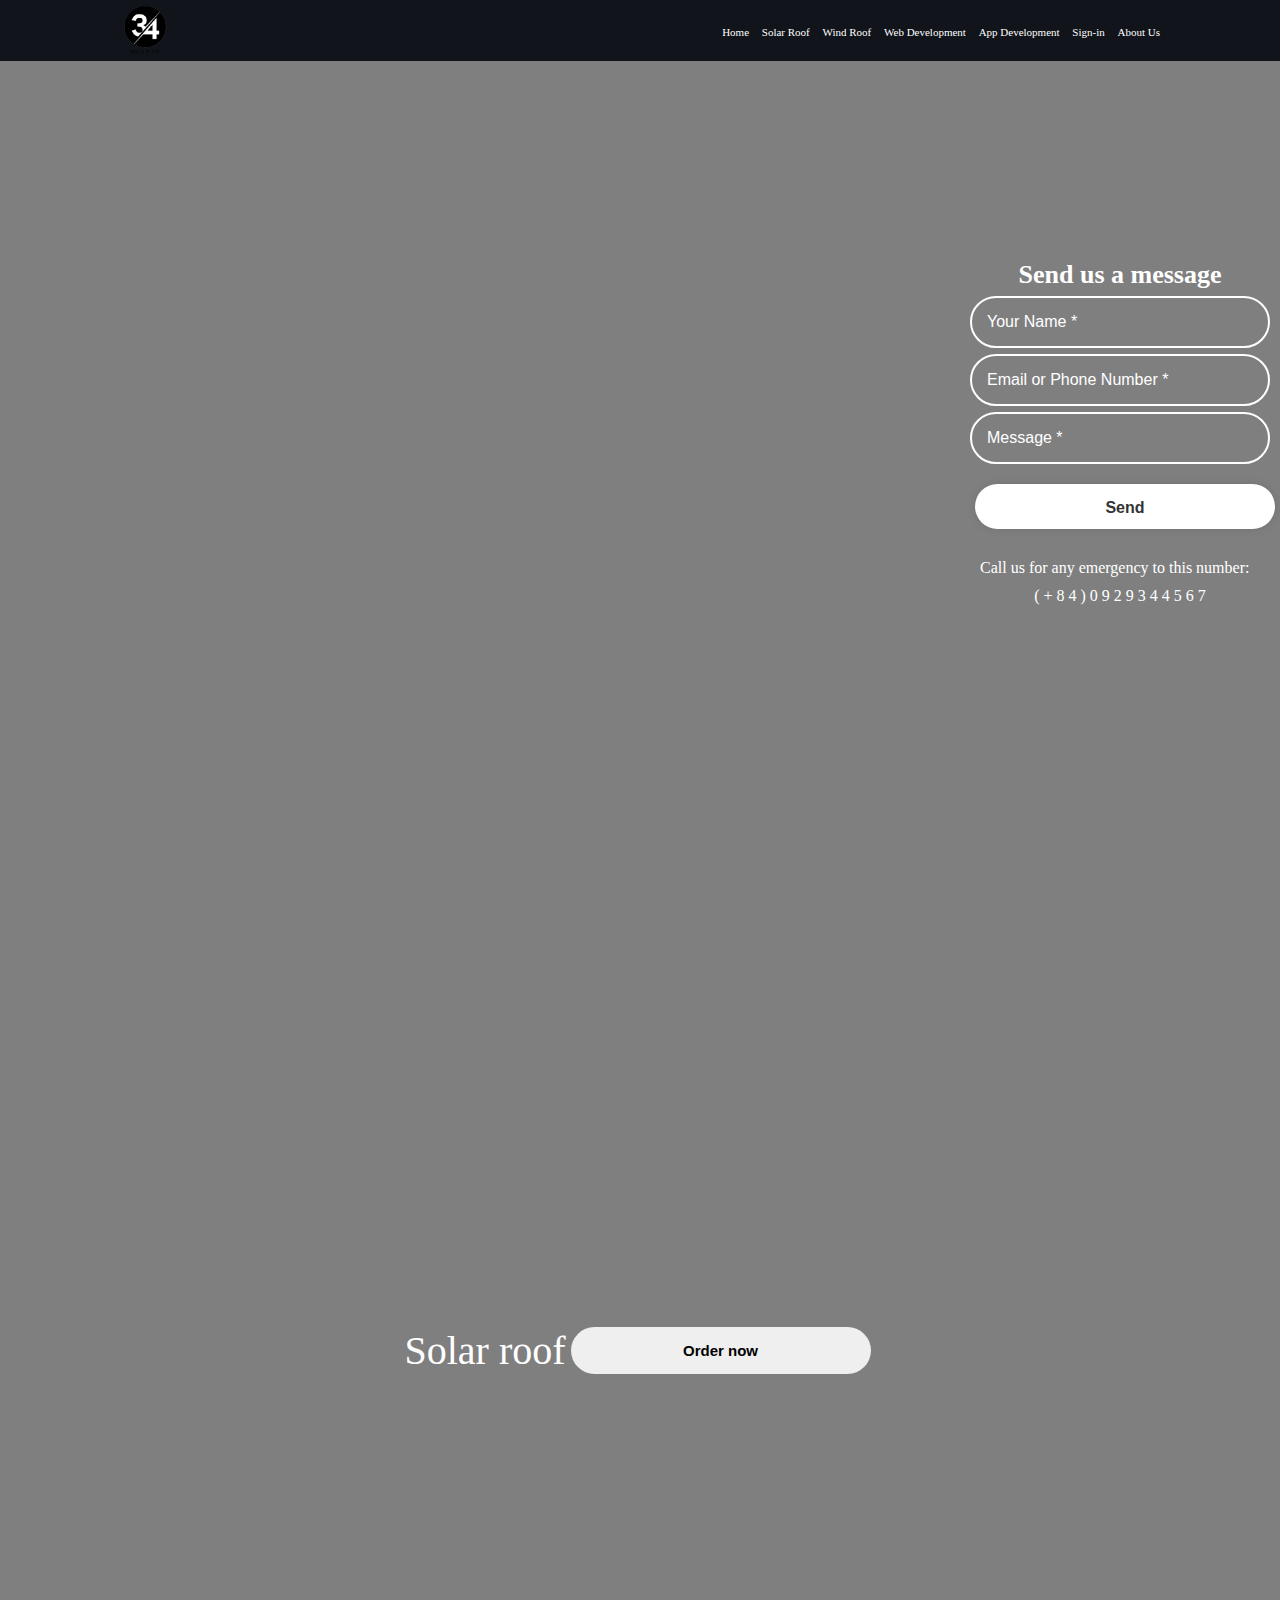
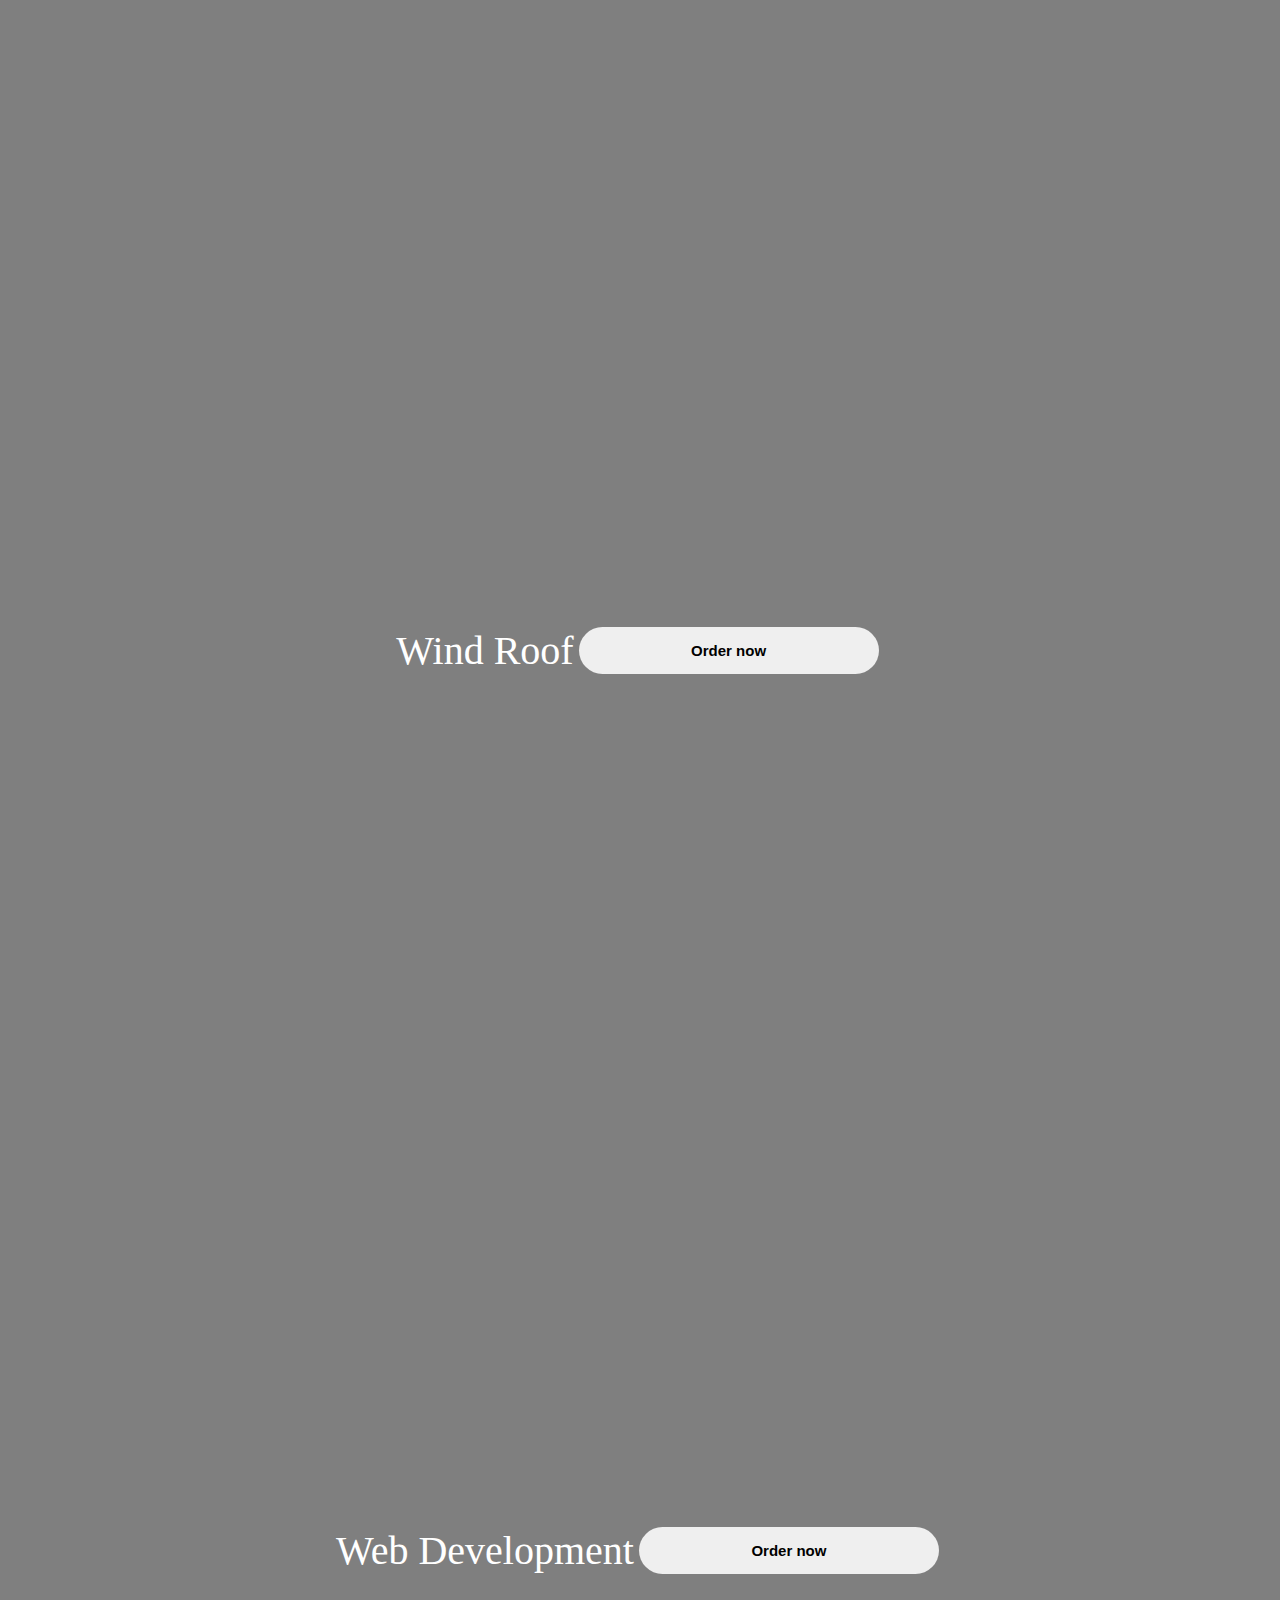
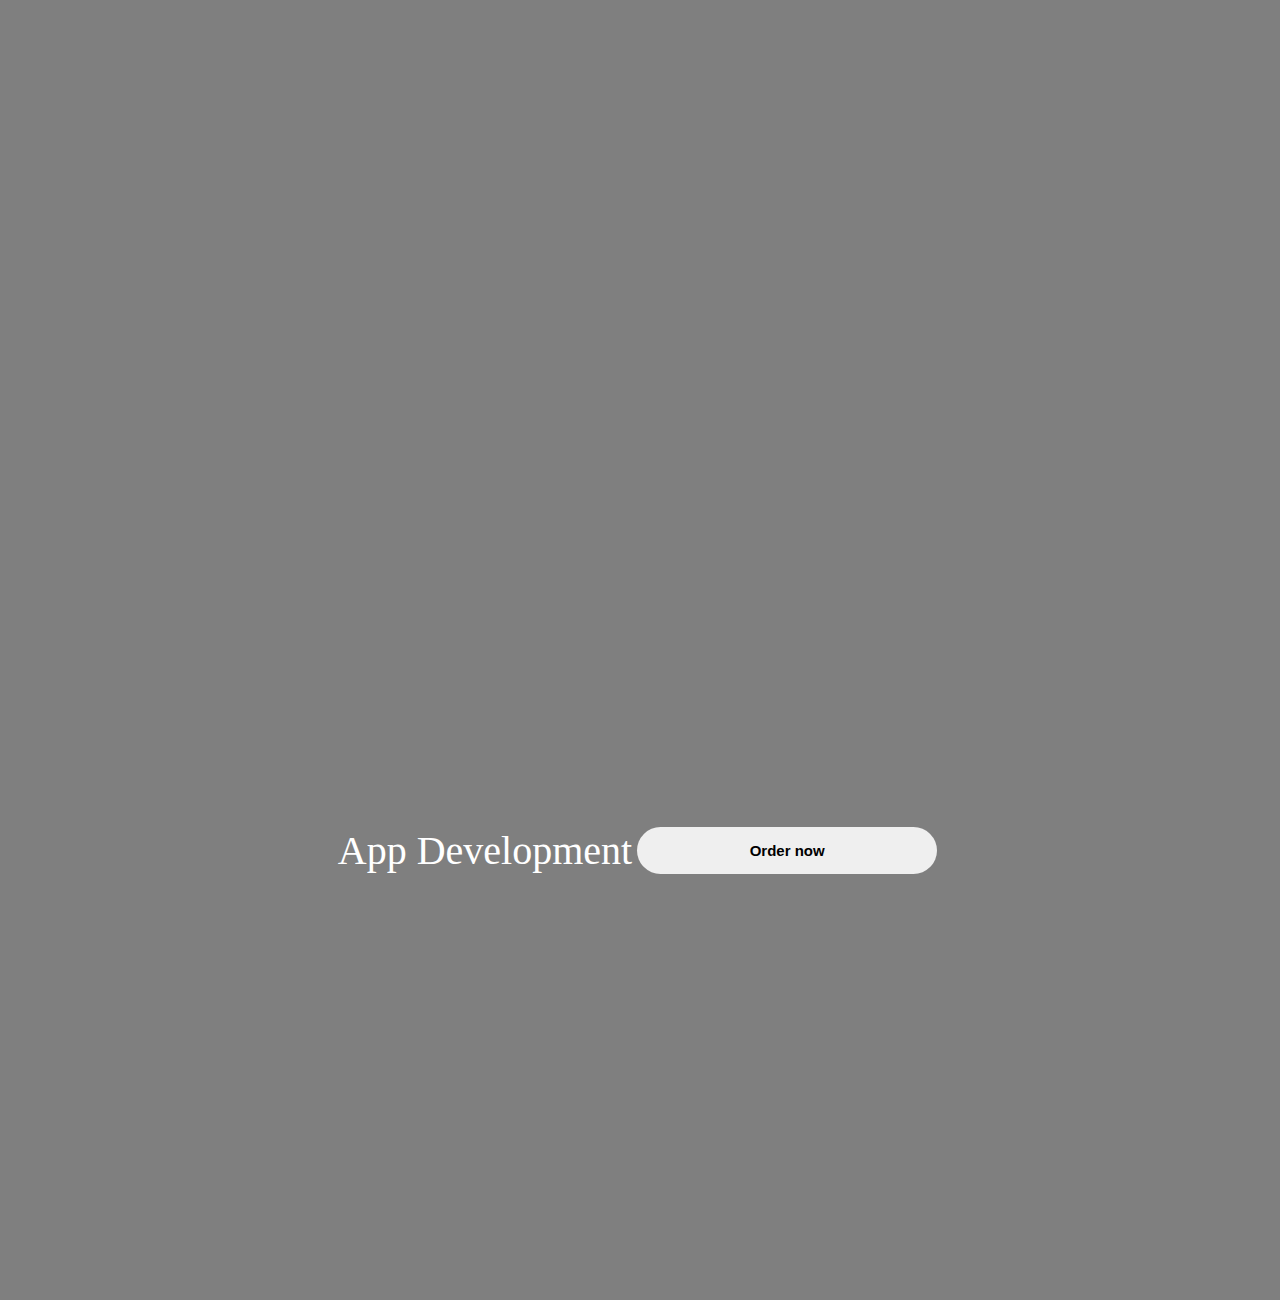
==== index.html @ b29b74f8 "Add files via upload" ====
﻿<!DOCTYPE html>
<html>
<head>
    <meta charset="utf-8"> <!?>
    <meta name="viewport" content="width=device-width, initial-scale=1">      <!phù hợp với mọi thiết bị>
    <title>3 4 S O L U T I O N S</title>
    <link rel="shortcut icon" href="logo.png" />
    <link rel="stylesheet" type="text/css" href="css/style.css">
    <link href='https://unpkg.com/boxicons@2.1.4/css/boxicons.min.css' rel='stylesheet'>
    
</head>
<body>
    <header>
        <a href="#"><img src="logo.png" class="logoimg"</a>
        <a href="#" class="logo"> </a>
        <nav>
            <a href="index.html"> Home </a>
            <a href="#solarroof"> Solar Roof </a>
            <a href="#windroof"> Wind Roof </a>
            <a href="#webdevelopment"> Web Development </a>
            <a href="#appdevelopment"> App Development </a>
            <a href="login.html"> Sign-in </a>
            <a href="aboutus.html"> About Us </a>
        </nav>
    </header>

    <section id="home">
        <video src="Video/energy.mp4" autoplay loop playsinline muted></video>
        <div class="wrapper2">
            <form action="" name="google-sheet">
                <h1> Send us a message </h1>
                <div class="input-box">
                    <input type="text" name="Your Name" class="form-control" placeholder="Your Name *" value="" required="" />
                </div>
                <div class="input-box">
                    <input type="text" name="Email or Phone Number" class="form-control" placeholder="Email or Phone Number *" value="" required="" />
                </div>
                <div class="input-box">
                    <input type="text" name="Message" class="form-control" placeholder="Message *" value="" required="" />
                </div>
                <button type="submit" class="btnsend">Send</button>
                <div class="callus">
                    <p>Call us for any emergency to this number: </p>
                </div>
                <div class="phone">
                    <p> ( + 8 4 )  0 9 2 9 3 4 4 5 6 7 </p>
                </div>
            </form>
        </div>
        <script>
            const scriptURL = 'https://script.google.com/macros/s/AKfycbzN27Uv__CDD5ThQYFaEA8ts7_i0xeEa5M10Gx_cBD-oRDV0Bm6EPlGDG3WqsP7EfOv/exec';
            const form = document.forms['google-sheet']

            form.addEventListener('submit', e => {
                e.preventDefault()
                fetch(scriptURL, { method: 'POST', body: new FormData(form) })
                    .then(response => alert("Thanks for Contacting us..! We Will Contact You Soon..."))
                    .catch(error => console.error('Error!', error.message))
            })
        </script>
    </section>
    <section id="solarroof"> Solar roof
        <form>
            <button class="solar" formaction="#">Order now</button>
        </form>
    </section>
    <section id="windroof">
        Wind Roof
        <form>
            <button class="solar" formaction="#">Order now</button>
        </form>
    </section>
    <section id="webdevelopment">
        Web Development
        <form>
            <button class="solar" formaction="#">Order now</button>
        </form>
    </section>
    <section id="appdevelopment">
        App Development
        <form>
            <button class="solar" formaction="#">Order now</button>
        </form>
    </section>
    

    <script src="script.js"></script>
    <script src="Google Sheet.js"></script>


</body>

</html>
---- css/style.css ----
*,*::after, *:before{
    -webkit-box-sizing: border-box;
    -moz-box-sizing: border-box;
    -ms-box-sizing: border-box;
    box-sizing: border-box;
}
*{
    margin: 0;
    padding: 0;
    box-sizing: border-box;
    scroll-behavior: smooth;
 

}

body{
    font-family: 'Times New Roman';
    font-size: 16px;
    margin: 0;
    background: #fff;
    color: #000;
}
   
header{
    position:fixed;
    top: 0;
    left: 0;
    width: 100%;
    padding: 1px 120px;
    background: #11141a;
    display: flex;
    justify-content: space-between;
    align-items: center;
    z-index: 100;
}
.logo {
    
    font-size: 15px;
    color: #fff;
    text-decoration: none;
    font-weight: 600;
    margin-right: 155px;
}
nav a {
    font-size: 11px;
    color: #fff;
    text-decoration: none;
    font-weight: 400;
    margin-left: 10px;
    transition: .3s;
}
nav a:hover {
    color: #0ef;
}
nav a:active{
    color: #0ef;
}
section{
    min-height: 100vh;
    display: flex;
    background-size: cover;
    justify-content: center;
    align-items: center;
    background: rgba(0, 0, 0, 0.5);
    font-size: 40px;
    color: #fff;
    
}
    section:nth-child(2) {
        background-size: cover;
        background-position: center;
        background-image: url('https://images.alphacoders.com/132/1325407.png');
    }

    section:nth-child(3) {
        background-size: cover;
        background-position: center;
        background-image: url('https://empire-s3-production.bobvila.com/articles/wp-content/uploads/2023/07/Tesla_Solar_Roof_Cost_-1411002313.jpg');
        
    }

    section:nth-child(4) {
        background-size: cover;
        background-position: center;
        background-image: url('https://naturalenergyhub.com/wp-content/uploads/2018/08/home-wind-turbine-size-types-speed-maintenance-1024x576.jpg');
    }

    section:nth-child(5) {
        background-size: cover;
        background-position: center;
        background-image: url('https://blogct.creative-tim.com/blog/content/images/2022/01/which-development-job-is-right-for-you.jpg');
    }

    section:nth-child(6) {
        background-size: cover;
        background-position: center;
        background-image: url('https://fireart.studio/wp-content/uploads/2021/02/image-181.jpg');
    }

.logoimg{
    width: 50px;
    margin-right: 10px;
}

.wrapper {
    width: 420px;
    background:;
    color: rgba(0, 0, 0, 0.5);
    border-radius: 10px;
    padding: 30px 40px;
}
    .wrapper .btn {
        width: 100%;
        height: 45px;
        background: rgba(0, 0, 0, 0.5);
        border: none;
        outline: none;
        border-radius: 40px;
        box-shadow: 0 0 10px rgba(0, 0, 0, 0.5);
        cursor: pointer;
        font-size: 16px;
        color: rgba(0, 0, 0, 0.5);
        font-weight: 600;
    }

.wrapper h1{
    font-size: 36px;
    text-align: center;
}
.wrapper .imput-box{
    width: 40%;
    height: 10px;
    margin: 10px 0;
}
.input-box input {
    width: 100%;
    height: 60%;
    background: transparent;
    border: none;
    outline: none;
    border: 2px solid rgb(255, 255, 255);
    border-radius: 40px;
    font-size: 16px;
    color: rgb(255, 255, 255);
    padding: 15px;
}
    .input-box input::placeholder {
        color: rgb(255, 255, 255);
    }
.input-box i {
    right: 60px;
    top: 10%;
    
    font-size: 20px;
}
.wrapper .remember-forgot{
    display: flex;
    justify-content: space-between;
    font-size: 14.5px;
    margin: 10px 0 15px;
}
.remember-forgot label input{
    accent-color: #fff;
    margin-right: 3px;
}
.remember-forgot a {
    color: rgba(0, 0, 0, 1);
    text-decoration: none;
}
.remember-forgot a:hover{
    text-decoration: underline;
}
.wrapper .register-link {
    font-size: 14.5px;
    text-align: center;
    margin-top: 20px;
}
.register-link p a {
    color: rgba(0, 0, 0, 1);
    text-decoration: none;
    font-weight: 600px;
}
.register-link p a:hover{
    text-decoration: underline;
}
.wrapper2 {
    width: 320px;
    color: #fff;
    border-radius: 10px;
    padding: 10px 10px;
    position:absolute;
    top: 250px;
    right: 0;
}
    .wrapper2 h1 {
        font-size: 26px;
        text-align: center;
    }
    .wrapper2 .phone {
        font-size: 16px;
        text-align: center;
    }
    .wrapper2 .callus {
        font-size: 16px;
        text-align: left;
        padding: 10px;
    }
.wrapper2 .btnsend {
    width: 100%;
    height: 45px;
    background: #fff;
    border: none;
    outline: none;
    border-radius: 40px;
    box-shadow: 0 0 10px rgba(0, 0, 0, .1);
    cursor: pointer;
    font-size: 16px;
    color: #333;
    font-weight: 600;
}

.wrapper3 {
    width: 320px;
    color: #fff;
}
    .wrapper3 h2 {
        font-size: 26px;
        text-align: center;
    }

.video1 video {

    position: center;
    right: 0;
    bottom: 0;
    z-index: -1;
    width:100%;
    height: 100%;
}



}

.content {
    width: 100%;
    position: absolute;
    color: white;
    top: 45%;
    transform: translateY(-50%);
    text-align: center;
}

    .content h1 {
        margin-top: 80px;
        font-size: 90px;
        font-weight: 800;
    }

button {
    width: 200px;
    padding: 15px;
    margin: 20px 5px;
    text-align: center;
    border-radius: 25px;
    color: black;
    border: 2px;
    font-size: 20px;
    cursor: pointer;
    font-weight: 600;
}

    button:hover {
        background: rgb(0, 192, 226);
        transition: 0.5s;
    }

    button:hover {
        color: white;
    }

.page1 video {
    position: absolute;
    right: 0;
    bottom: 0;
    z-index: -1;
}

@media(min-aspect-ratio: 16/9) {
    .page1 video {
        width: 100%;
        height: auto;
    }
}

.page1 video {
    position: absolute;
    right: 0;
    bottom: 0;
    z-index: -1;
}

@media(min-aspect-ratio: 16/9) {
    .page1 video {
        width: 100%;
        height: auto;
    }
}

.solar {
    font-size: 15px;
    position: center;
    width: 300px;
   
}
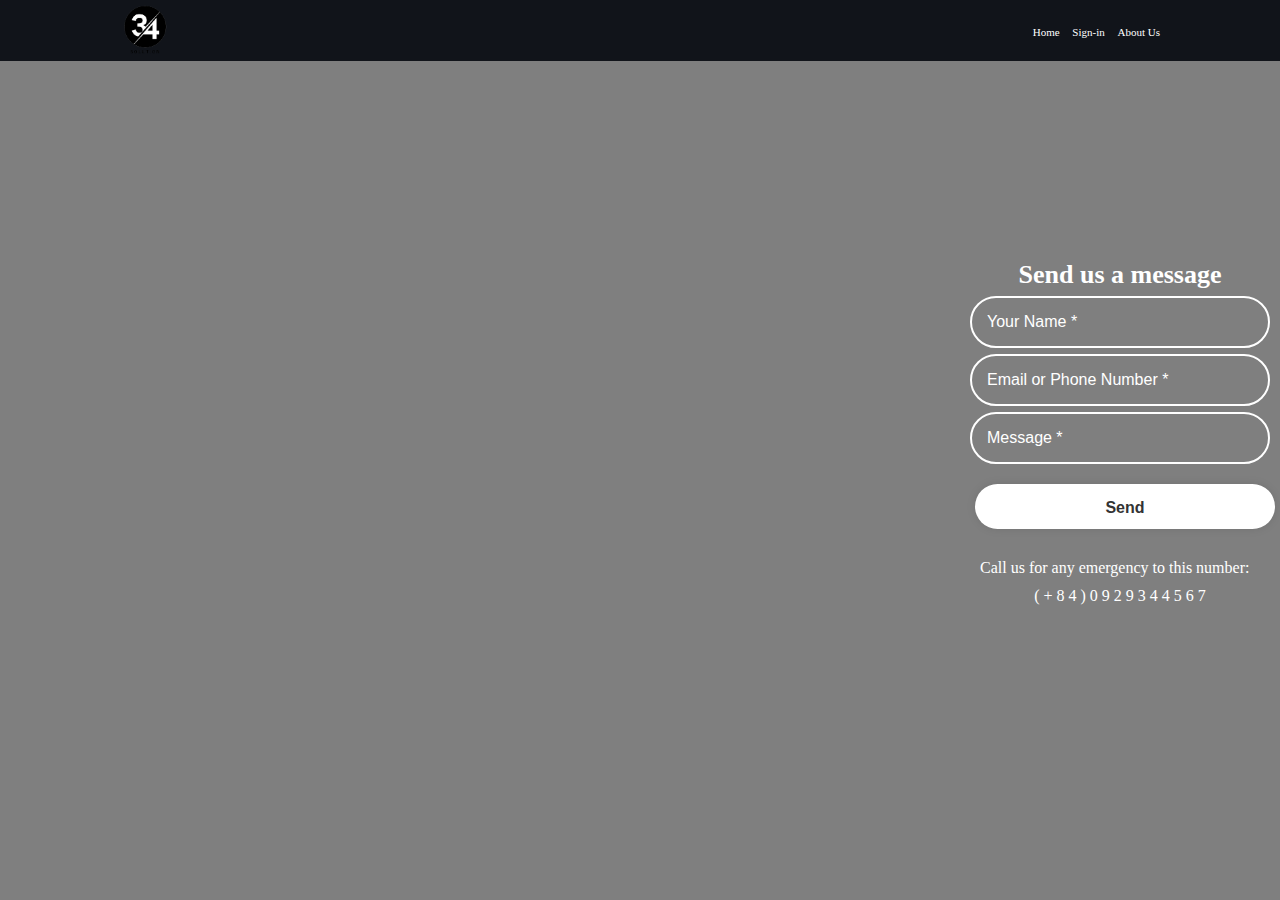
==== commit 42e3adcc: "Update index.html" ====
--- a/index.html
+++ b/index.html
@@ -15,10 +15,7 @@
         <a href="#" class="logo"> </a>
         <nav>
             <a href="index.html"> Home </a>
-            <a href="#solarroof"> Solar Roof </a>
-            <a href="#windroof"> Wind Roof </a>
-            <a href="#webdevelopment"> Web Development </a>
-            <a href="#appdevelopment"> App Development </a>
+        
             <a href="login.html"> Sign-in </a>
             <a href="aboutus.html"> About Us </a>
         </nav>
@@ -59,29 +56,7 @@
             })
         </script>
     </section>
-    <section id="solarroof"> Solar roof
-        <form>
-            <button class="solar" formaction="#">Order now</button>
-        </form>
-    </section>
-    <section id="windroof">
-        Wind Roof
-        <form>
-            <button class="solar" formaction="#">Order now</button>
-        </form>
-    </section>
-    <section id="webdevelopment">
-        Web Development
-        <form>
-            <button class="solar" formaction="#">Order now</button>
-        </form>
-    </section>
-    <section id="appdevelopment">
-        App Development
-        <form>
-            <button class="solar" formaction="#">Order now</button>
-        </form>
-    </section>
+   
     
 
     <script src="script.js"></script>
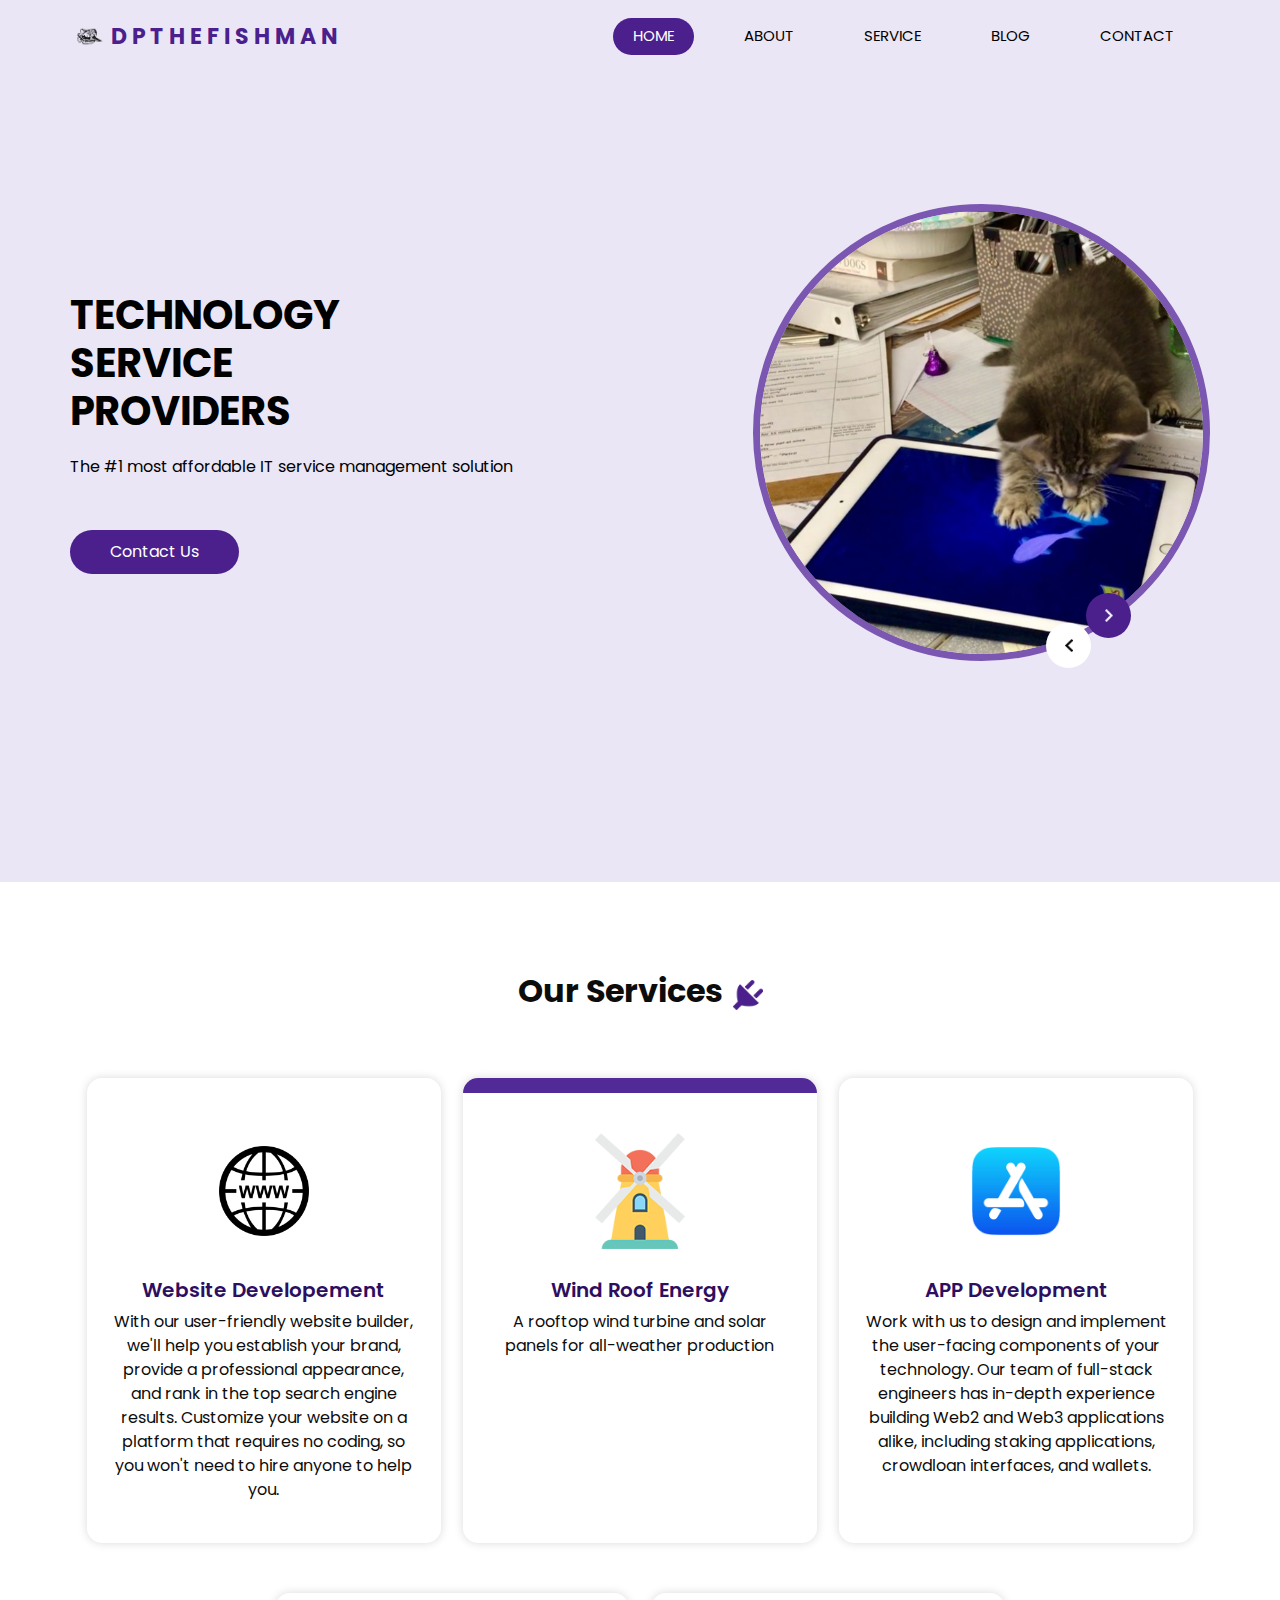
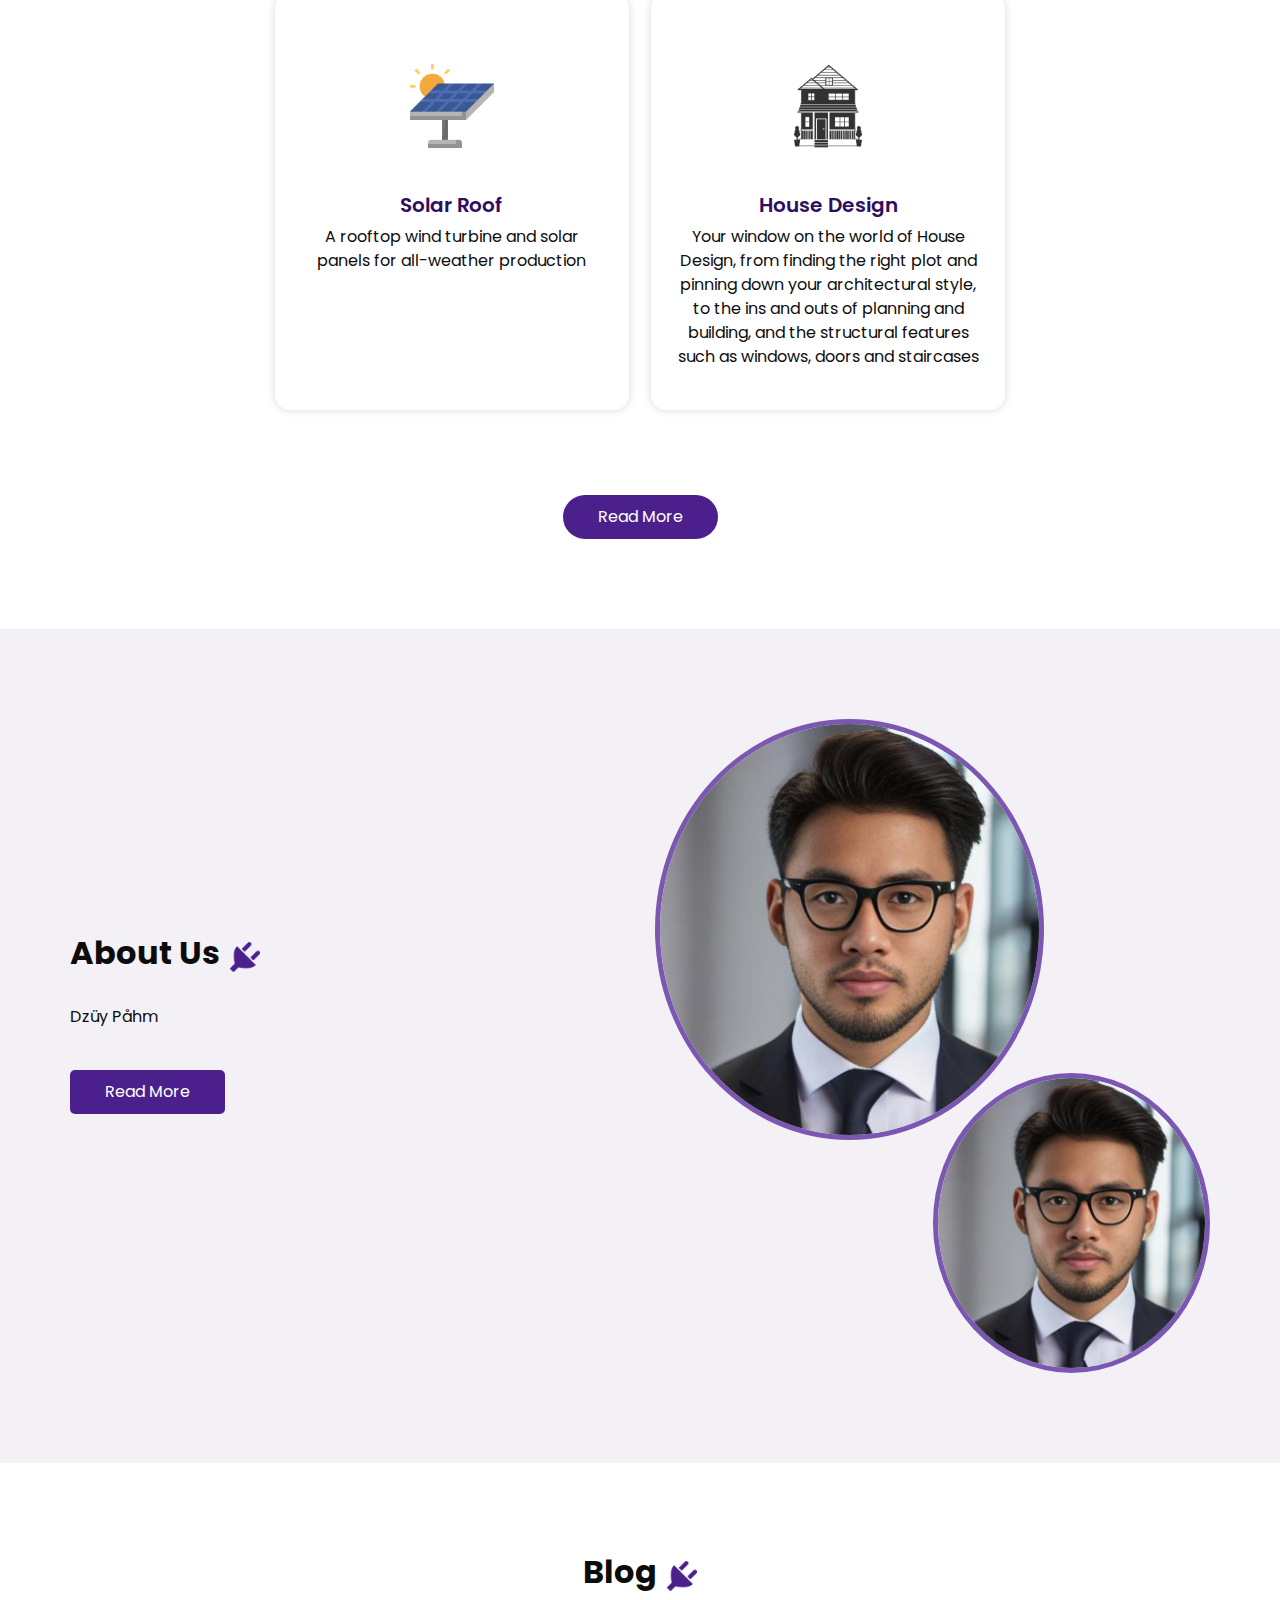
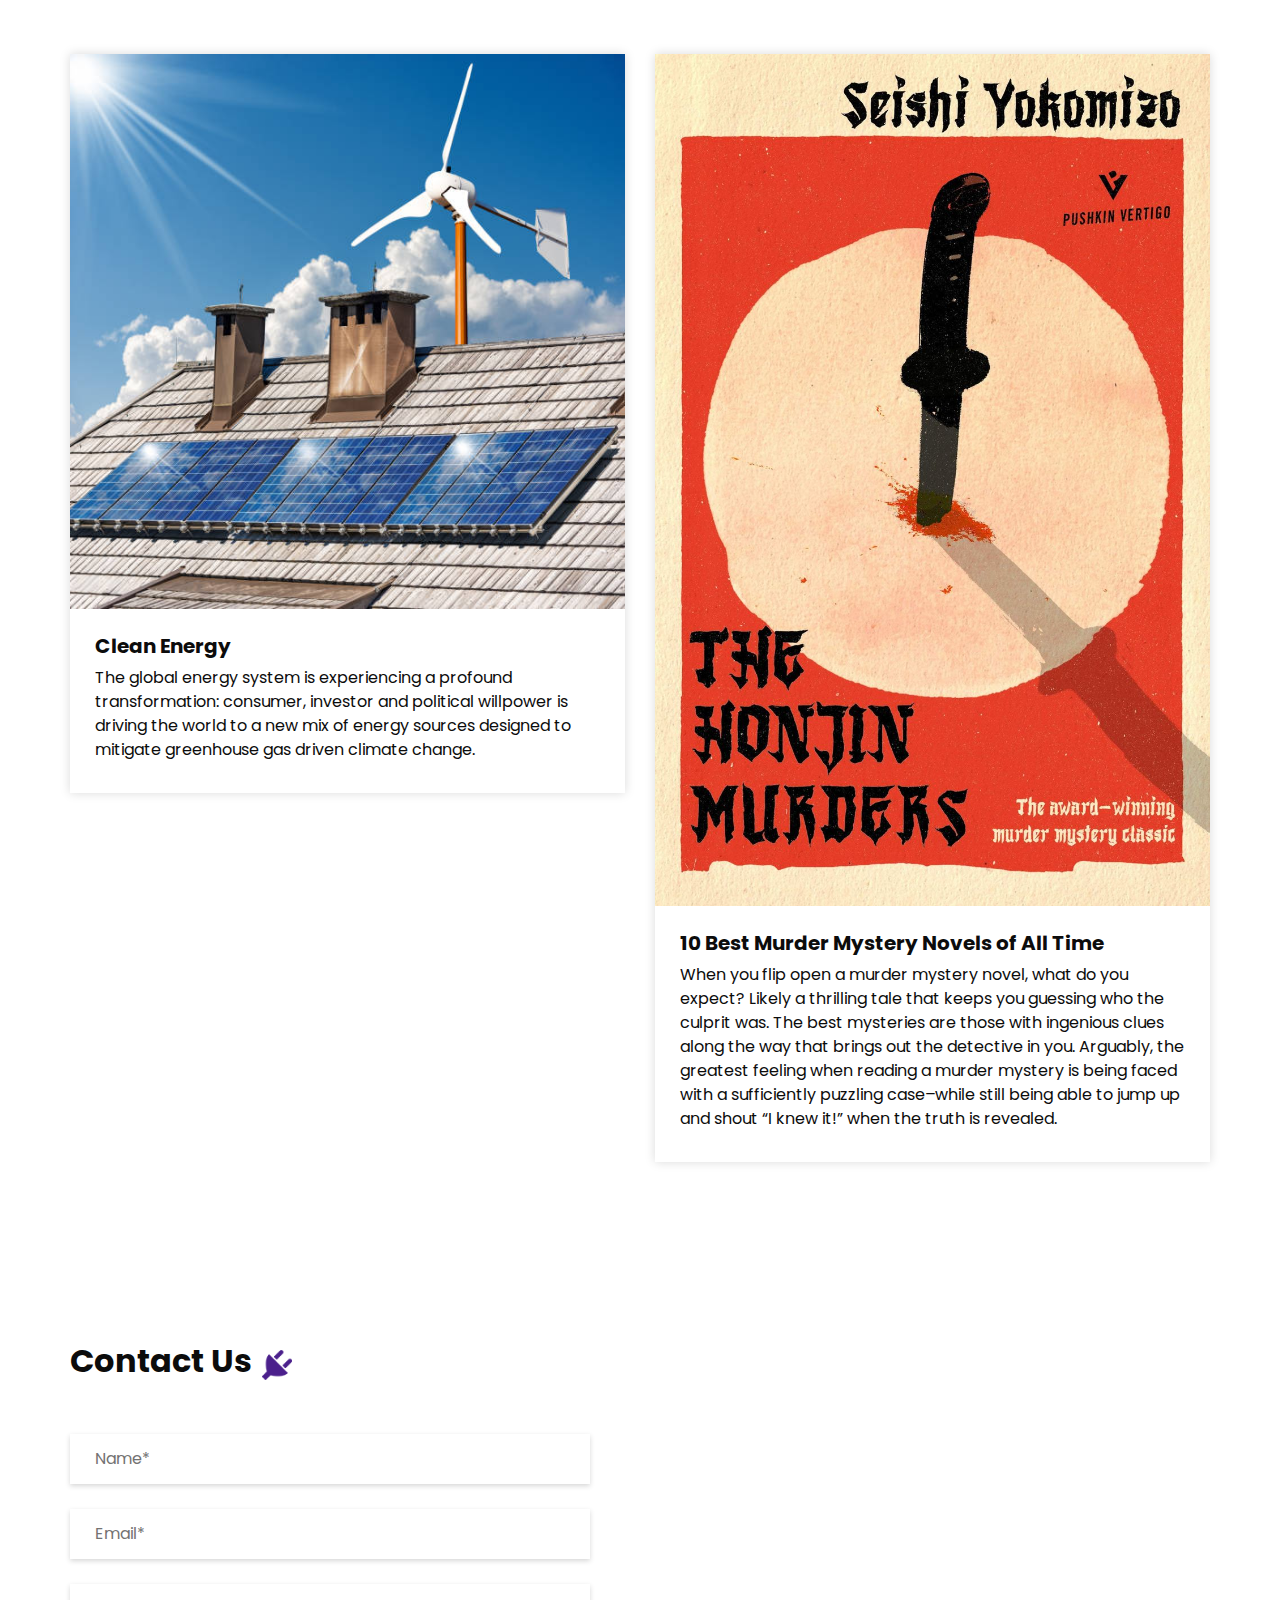
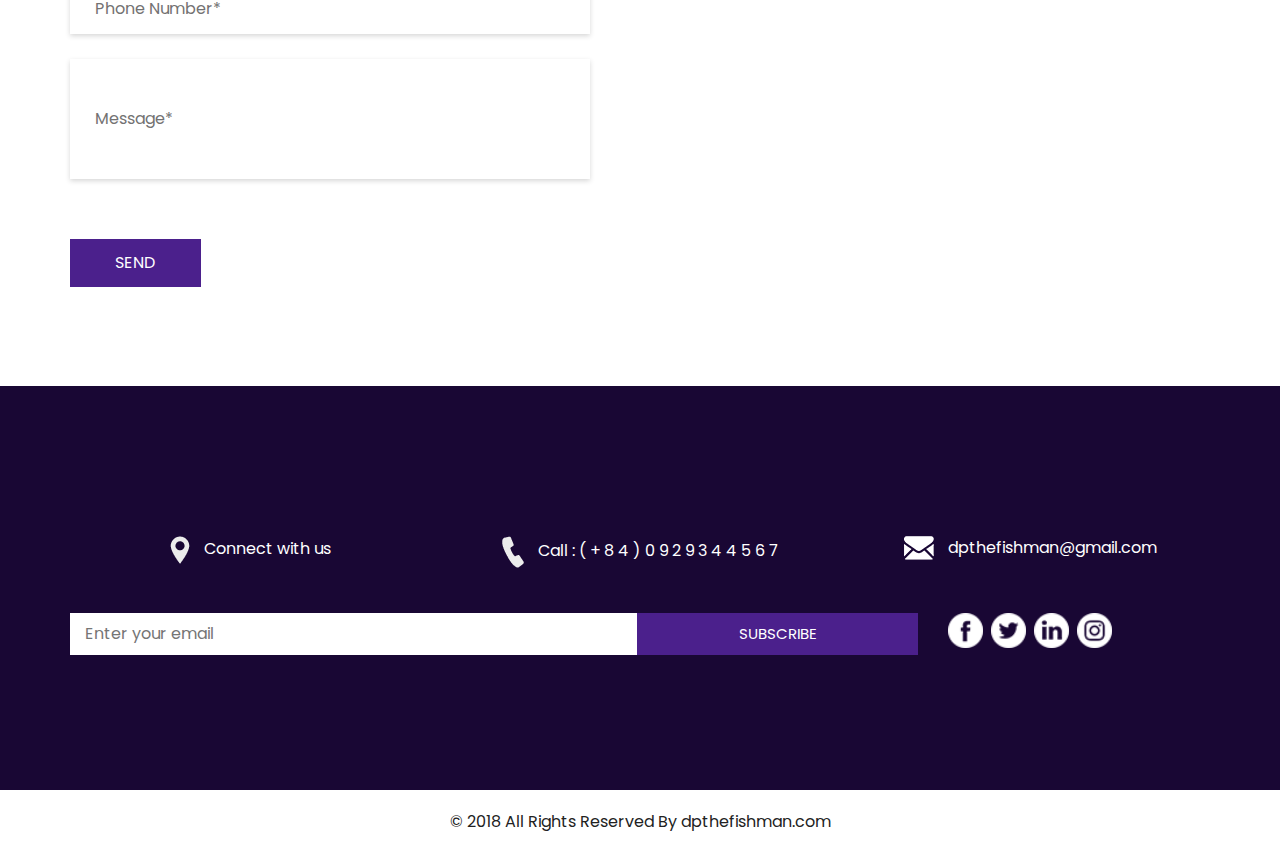
==== commit 5a664192: "Add files via upload" ====
--- a/index.html
+++ b/index.html
@@ -1,51 +1,360 @@
-﻿<!DOCTYPE html>
+<!DOCTYPE html>
 <html>
+
 <head>
-    <meta charset="utf-8"> <!?>
-    <meta name="viewport" content="width=device-width, initial-scale=1">      <!phù hợp với mọi thiết bị>
-    <title>3 4 S O L U T I O N S</title>
-    <link rel="shortcut icon" href="logo.png" />
-    <link rel="stylesheet" type="text/css" href="css/style.css">
-    <link href='https://unpkg.com/boxicons@2.1.4/css/boxicons.min.css' rel='stylesheet'>
-    
+  <!-- Basic -->
+  <meta charset="utf-8" />
+  <meta http-equiv="X-UA-Compatible" content="IE=edge" />
+  <!-- Mobile Metas -->
+  <meta name="viewport" content="width=device-width, initial-scale=1, shrink-to-fit=no" />
+  <!-- Site Metas -->
+  <meta name="keywords" content="" />
+  <meta name="description" content="" />
+  <meta name="author" content="" />
+
+  <title>D P T H E F I S H M A N</title>
+
+  <!-- slider stylesheet -->
+  <link rel="stylesheet" type="text/css" href="https://cdnjs.cloudflare.com/ajax/libs/OwlCarousel2/2.1.3/assets/owl.carousel.min.css" />
+
+  <!-- bootstrap core css -->
+  <link rel="stylesheet" type="text/css" href="css/bootstrap.css" />
+
+  <!-- fonts style -->
+  <link href="https://fonts.googleapis.com/css?family=Poppins:400,600,700&display=swap" rel="stylesheet">
+  <!-- Custom styles for this template -->
+  <link href="css/style.css" rel="stylesheet" />
+  <!-- responsive style -->
+  <link href="css/responsive.css" rel="stylesheet" />
 </head>
+
 <body>
-    <header>
-        <a href="#"><img src="logo.png" class="logoimg"</a>
-        <a href="#" class="logo"> </a>
-        <nav>
-            <a href="index.html"> Home </a>
-        
-            <a href="login.html"> Sign-in </a>
-            <a href="aboutus.html"> About Us </a>
+
+  <div class="hero_area">
+    <!-- header section strats -->
+    <header class="header_section">
+      <div class="container">
+        <nav class="navbar navbar-expand-lg custom_nav-container ">
+          <a class="navbar-brand" href="index.html">
+            <img src="images/logo.png" alt="">
+            <span>
+              D P T H E F I S H M A N
+            </span>
+          </a>
+          <button class="navbar-toggler" type="button" data-toggle="collapse" data-target="#navbarSupportedContent" aria-controls="navbarSupportedContent" aria-expanded="false" aria-label="Toggle navigation">
+            <span class="s-1"> </span>
+            <span class="s-2"> </span>
+            <span class="s-3"> </span>
+          </button>
+
+          <div class="collapse navbar-collapse" id="navbarSupportedContent">
+            <div class="d-flex ml-auto flex-column flex-lg-row align-items-center">
+              <ul class="navbar-nav  ">
+                <li class="nav-item active">
+                  <a class="nav-link" href="index.html">Home <span class="sr-only">(current)</span></a>
+                </li>
+                <li class="nav-item">
+                  <a class="nav-link" href="about.html"> About</a>
+                </li>
+                <li class="nav-item">
+                  <a class="nav-link" href="service.html"> Service </a>
+                </li>
+                <li class="nav-item">
+                  <a class="nav-link" href="blog.html"> Blog </a>
+                </li>
+                <li class="nav-item">
+                  <a class="nav-link" href="contact.html">Contact </a>
+                </li>
+              </ul>
+            </div>
+          </div>
         </nav>
+      </div>
     </header>
-
-    <section id="home">
-        <video src="Video/energy.mp4" autoplay loop playsinline muted></video>
-        <div class="wrapper2">
-            <form action="" name="google-sheet">
-                <h1> Send us a message </h1>
-                <div class="input-box">
-                    <input type="text" name="Your Name" class="form-control" placeholder="Your Name *" value="" required="" />
+    <!-- end header section -->
+    <!-- slider section -->
+    <section class=" slider_section ">
+      <div class="container">
+        <div class="row">
+          <div class="col-md-6 ">
+            <div class="detail_box">
+              <h1>
+                Technology <br>
+                Service <br>
+                Providers
+              </h1>
+              <p>
+                The #1 most affordable IT service management solution
+
+              </p>
+              <a href="" class="">
+                Contact Us
+            </div>
+          </div>
+          <div class="col-lg-5 col-md-6 offset-lg-1">
+            <div class="img_content">
+              <div class="img_container">
+                <div id="carouselExampleControls" class="carousel slide" data-ride="carousel">
+                  <div class="carousel-inner">
+                    <div class="carousel-item active">
+                      <div class="img-box">
+                        <img src="images/slider-img.jpg" alt="">
+                      </div>
+                    </div>
+                    <div class="carousel-item">
+                      <div class="img-box">
+                        <img src="images/slider-img.jpg" alt="">
+                      </div>
+                    </div>
+                    <div class="carousel-item">
+                      <div class="img-box">
+                        <img src="images/slider-img.jpg" alt="">
+                      </div>
+                    </div>
+                  </div>
                 </div>
-                <div class="input-box">
-                    <input type="text" name="Email or Phone Number" class="form-control" placeholder="Email or Phone Number *" value="" required="" />
-                </div>
-                <div class="input-box">
-                    <input type="text" name="Message" class="form-control" placeholder="Message *" value="" required="" />
-                </div>
-                <button type="submit" class="btnsend">Send</button>
-                <div class="callus">
-                    <p>Call us for any emergency to this number: </p>
-                </div>
-                <div class="phone">
-                    <p> ( + 8 4 )  0 9 2 9 3 4 4 5 6 7 </p>
-                </div>
-            </form>
-        </div>
-        <script>
-            const scriptURL = 'https://script.google.com/macros/s/AKfycbzN27Uv__CDD5ThQYFaEA8ts7_i0xeEa5M10Gx_cBD-oRDV0Bm6EPlGDG3WqsP7EfOv/exec';
+              </div>
+              <a class="carousel-control-prev" href="#carouselExampleControls" role="button" data-slide="prev">
+                <span class="sr-only">Previous</span>
+              </a>
+              <a class="carousel-control-next" href="#carouselExampleControls" role="button" data-slide="next">
+                <span class="sr-only">Next</span>
+              </a>
+            </div>
+
+          </div>
+        </div>
+      </div>
+    </section>
+    <!-- end slider section -->
+  </div>
+
+
+  <!-- service section -->
+  <section class="service_section layout_padding">
+    <div class="container">
+      <div class="heading_container">
+        <h2>
+          Our Services
+        </h2>
+        <img src="images/plug.png" alt="">
+      </div>
+
+      <div class="service_container">
+        <div class="box">
+          <div class="img-box">
+            <img src="images/s1.png" class="img1" alt="">
+          </div>
+          <div class="detail-box">
+            <h5>
+              Website Developement
+            </h5>
+            <p>
+              With our user-friendly website builder, we'll help you establish your brand, provide a professional appearance, and rank in the top search engine results. Customize your website on a platform that requires no coding, so you won't need to hire anyone to help you.
+            </p>
+          </div>
+        </div>
+        <div class="box active">
+          <div class="img-box">
+            <img src="images/s2.png" class="img1" alt="">
+          </div>
+          <div class="detail-box">
+            <h5>
+              Wind Roof Energy
+            </h5>
+            <p>
+              A rooftop wind turbine and solar panels for all-weather production
+            </p>
+          </div>
+        </div>
+        <div class="box">
+          <div class="img-box">
+            <img src="images/s3.png" class="img1" alt="">
+          </div>
+          <div class="detail-box">
+            <h5>
+             APP Development
+            </h5>
+            <p>
+              Work with us to design and implement the user-facing components of your technology. Our team of full-stack engineers has in-depth experience building Web2 and Web3 applications alike, including staking applications, crowdloan interfaces, and wallets.
+            </p>
+          </div>
+        </div>
+        <div class="box ">
+          <div class="img-box">
+            <img src="images/s4.png" class="img1" alt="">
+          </div>
+          <div class="detail-box">
+            <h5>
+              Solar Roof
+            </h5>
+            <p>
+              A rooftop wind turbine and solar panels for all-weather production
+            </p>
+          </div>
+        </div>
+        <div class="box">
+          <div class="img-box">
+            <img src="images/s5.png" class="img1" alt="">
+          </div>
+          <div class="detail-box">
+            <h5>
+              House Design
+            </h5>
+            <p>
+              Your window on the world of House Design, from finding the right plot and pinning down your architectural style, to the ins and outs of planning and building, and the structural features such as windows, doors and staircases
+            </p>
+          </div>
+        </div>
+      </div>
+      <div class="btn-box">
+        <a href="">
+          Read More
+        </a>
+      </div>
+    </div>
+  </section>
+  <!-- end service section -->
+
+  <!-- about section -->
+  <section class="about_section layout_padding">
+    <div class="container">
+      <div class="row">
+        <div class="col-md-6">
+          <div class="detail-box">
+            <div class="heading_container">
+              <h2>
+                About Us
+              </h2>
+              <img src="images/plug.png" alt="">
+            </div>
+            <p>
+              Dzüy Påhm 
+            </p>
+            <a href="">
+              Read More
+            </a>
+          </div>
+        </div>
+        <div class="col-md-6">
+          <div class="img_container">
+            <div class="img-box b1">
+              <img src="images/about-img1.jpg" alt="" />
+            </div>
+            <div class="img-box b2">
+              <img src="images/about-img2.jpg" alt="" />
+            </div>
+          </div>
+
+        </div>
+
+      </div>
+    </div>
+  </section>
+
+  <!-- end about section -->
+
+
+
+
+  <!-- blog section -->
+
+  <section class="blog_section layout_padding">
+    <div class="container">
+      <div class="heading_container">
+        <h2>
+          Blog
+        </h2>
+        <img src="images/plug.png" alt="">
+      </div>
+      <div class="row">
+        <div class="col-md-6">
+          <div class="box">
+            <div class="img-box">
+              <img src="images/blog1.jpg" alt="">
+            </div>
+            <div class="detail-box">
+              <h5>
+                Clean Energy
+              </h5>
+              <p>
+                The global energy system is experiencing a profound transformation: consumer, investor and political willpower is driving the world to a new mix of energy sources designed to mitigate greenhouse gas driven climate change.
+              </p>
+            </div>
+          </div>
+        </div>
+        <div class="col-md-6">
+          <div class="box">
+            <div class="img-box">
+              <img src="images/blog2.jpg" alt="">
+            </div>
+            <div class="detail-box">
+              <h5>
+                10 Best Murder Mystery Novels of All Time
+              </h5>
+              <p>
+                When you flip open a murder mystery novel, what do you expect? Likely a thrilling tale that keeps you guessing who the culprit was.
+
+The best mysteries are those with ingenious clues along the way that brings out the detective in you. Arguably, the greatest feeling when reading a murder mystery is being faced with a sufficiently puzzling case–while still being able to jump up and shout “I knew it!” when the truth is revealed.
+              </p>
+            </div>
+          </div>
+        </div>
+      </div>
+    </div>
+  </section>
+
+  <!-- end blog section -->
+
+
+
+  <!-- contact section -->
+
+  <section class="contact_section layout_padding">
+    <div class="container ">
+      <div class="heading_container">
+        <h2>
+          Contact Us
+        </h2>
+        <img src="images/plug.png" alt="">
+      </div>
+    </div>
+    <div class="container">
+      <div class="row">
+        <div class="col-md-6">
+          <form action="" name="google-sheet">
+            <div>
+              <input type="text" name="Your Name" placeholder="Name*" />
+            </div>
+            <div>
+              <input type="email" name="Email" placeholder="Email*" />
+            </div>
+            <div>
+              <input type="text" name="Phone Number" placeholder="Phone Number*" />
+            </div>
+            <div>
+              <input type="text" name="Message" class="message-box" placeholder="Message*" />
+            </div>
+            <div class="d-flex ">
+              <button>
+                SEND
+              </button>
+            </div>
+          </form>
+        </div>
+        <div class="col-md-6">
+          <div class="map_container">
+            <div class="map-responsive">
+              <iframe src="https://www.google.com/maps/embed?pb=!1m18!1m12!1m3!1d3725.0038152733737!2d105.81006267501779!3d20.992484180647825!2m3!1f0!2f0!3f0!3m2!1i1024!2i768!4f13.1!3m3!1m2!1s0x3135ac93ebb8a0eb%3A0xa49377364e42e01f!2zTmcuIDIzNiDEkC4gS2jGsMahbmcgxJDDrG5oLCBI4bqhIMSQw6xuaCwgVGhhbmggWHXDom4sIEjDoCBO4buZaSwgVmlldG5hbQ!5e0!3m2!1sfr!2s!4v1700324897331!5m2!1sfr!2s" width="600" height="500" style="border:0;" allowfullscreen="" loading="lazy" referrerpolicy="no-referrer-when-downgrade"></iframe>
+            </div>
+          </div>
+        </div>
+      </div>
+    </div>
+  </section>
+
+<script>
+            const scriptURL = 'https://script.google.com/macros/s/AKfycbxPCbPQJVG4GQqmAiALb-DmWYrnEdp5TDUyTLohideDYAQA6dyQ2wZLncvWjz6wps8/exec';
             const form = document.forms['google-sheet']
 
             form.addEventListener('submit', e => {
@@ -55,14 +364,104 @@
                     .catch(error => console.error('Error!', error.message))
             })
         </script>
-    </section>
-   
-    
-
+
+  <!-- end contact section -->
+
+
+  <!-- info section -->
+
+  <section class="info_section layout_padding">
+    <div class="container">
+      <div class="info_contact">
+        <div class="row">
+          <div class="col-md-4">
+            <a href="">
+              <img src="images/location-white.png" alt="">
+              <span>
+                Connect with us
+              </span>
+            </a>
+          </div>
+          <div class="col-md-4">
+            <a href="">
+              <img src="images/telephone-white.png" alt="">
+              <span>
+                Call : ( + 8 4 ) 0 9 2 9 3 4 4 5 6 7
+              </span>
+            </a>
+          </div>
+          <div class="col-md-4">
+            <a href="">
+              <img src="images/envelope-white.png" alt="">
+              <span>
+                dpthefishman@gmail.com
+              </span>
+            </a>
+          </div>
+        </div>
+      </div>
+      <div class="row">
+        <div class="col-md-8 col-lg-9">
+          <div class="info_form">
+            <form action="">
+              <input type="text" placeholder="Enter your email">
+              <button>
+                subscribe
+              </button>
+            </form>
+          </div>
+        </div>
+        <div class="col-md-4 col-lg-3">
+          <div class="info_social">
+            <div>
+              <a href="">
+                <img src="images/fb.png" alt="">
+              </a>
+            </div>
+            <div>
+              <a href="">
+                <img src="images/twitter.png" alt="">
+              </a>
+            </div>
+            <div>
+              <a href="">
+                <img src="images/linkedin.png" alt="">
+              </a>
+            </div>
+            <div>
+              <a href="">
+                <img src="images/instagram.png" alt="">
+              </a>
+            </div>
+          </div>
+        </div>
+      </div>
+
+    </div>
+  </section>
+
+  <!-- end info section -->
+
+  <!-- footer section -->
+  <footer class="container-fluid footer_section">
+    <div class="container">
+      <div class="row">
+        <div class="col-lg-7 col-md-9 mx-auto">
+          <p>
+            &copy; 2018 All Rights Reserved By
+            <a href="#">dpthefishman.com</a>
+          </p>
+        </div>
+      </div>
+    </div>
+  </footer>
+  <!-- footer section -->
+
+
+  <script src="js/jquery-3.4.1.min.js"></script>
+  <script src="js/bootstrap.js"></script>
     <script src="script.js"></script>
     <script src="Google Sheet.js"></script>
-
-
 </body>
 
-</html>
+</html>--- a/css/style.css
+++ b/css/style.css
@@ -1,315 +1,692 @@
-*,*::after, *:before{
-    -webkit-box-sizing: border-box;
-    -moz-box-sizing: border-box;
-    -ms-box-sizing: border-box;
-    box-sizing: border-box;
-}
-*{
-    margin: 0;
-    padding: 0;
-    box-sizing: border-box;
-    scroll-behavior: smooth;
- 
-
-}
-
-body{
-    font-family: 'Times New Roman';
-    font-size: 16px;
-    margin: 0;
-    background: #fff;
-    color: #000;
-}
-   
-header{
-    position:fixed;
-    top: 0;
-    left: 0;
-    width: 100%;
-    padding: 1px 120px;
-    background: #11141a;
-    display: flex;
-    justify-content: space-between;
-    align-items: center;
-    z-index: 100;
-}
-.logo {
-    
-    font-size: 15px;
-    color: #fff;
-    text-decoration: none;
-    font-weight: 600;
-    margin-right: 155px;
-}
-nav a {
-    font-size: 11px;
-    color: #fff;
-    text-decoration: none;
-    font-weight: 400;
-    margin-left: 10px;
-    transition: .3s;
-}
-nav a:hover {
-    color: #0ef;
-}
-nav a:active{
-    color: #0ef;
-}
-section{
-    min-height: 100vh;
-    display: flex;
-    background-size: cover;
-    justify-content: center;
-    align-items: center;
-    background: rgba(0, 0, 0, 0.5);
-    font-size: 40px;
-    color: #fff;
-    
-}
-    section:nth-child(2) {
-        background-size: cover;
-        background-position: center;
-        background-image: url('https://images.alphacoders.com/132/1325407.png');
-    }
-
-    section:nth-child(3) {
-        background-size: cover;
-        background-position: center;
-        background-image: url('https://empire-s3-production.bobvila.com/articles/wp-content/uploads/2023/07/Tesla_Solar_Roof_Cost_-1411002313.jpg');
-        
-    }
-
-    section:nth-child(4) {
-        background-size: cover;
-        background-position: center;
-        background-image: url('https://naturalenergyhub.com/wp-content/uploads/2018/08/home-wind-turbine-size-types-speed-maintenance-1024x576.jpg');
-    }
-
-    section:nth-child(5) {
-        background-size: cover;
-        background-position: center;
-        background-image: url('https://blogct.creative-tim.com/blog/content/images/2022/01/which-development-job-is-right-for-you.jpg');
-    }
-
-    section:nth-child(6) {
-        background-size: cover;
-        background-position: center;
-        background-image: url('https://fireart.studio/wp-content/uploads/2021/02/image-181.jpg');
-    }
-
-.logoimg{
-    width: 50px;
-    margin-right: 10px;
-}
-
-.wrapper {
-    width: 420px;
-    background:;
-    color: rgba(0, 0, 0, 0.5);
-    border-radius: 10px;
-    padding: 30px 40px;
-}
-    .wrapper .btn {
-        width: 100%;
-        height: 45px;
-        background: rgba(0, 0, 0, 0.5);
-        border: none;
-        outline: none;
-        border-radius: 40px;
-        box-shadow: 0 0 10px rgba(0, 0, 0, 0.5);
-        cursor: pointer;
-        font-size: 16px;
-        color: rgba(0, 0, 0, 0.5);
-        font-weight: 600;
-    }
-
-.wrapper h1{
-    font-size: 36px;
-    text-align: center;
-}
-.wrapper .imput-box{
-    width: 40%;
-    height: 10px;
-    margin: 10px 0;
-}
-.input-box input {
-    width: 100%;
-    height: 60%;
-    background: transparent;
-    border: none;
-    outline: none;
-    border: 2px solid rgb(255, 255, 255);
-    border-radius: 40px;
-    font-size: 16px;
-    color: rgb(255, 255, 255);
-    padding: 15px;
-}
-    .input-box input::placeholder {
-        color: rgb(255, 255, 255);
-    }
-.input-box i {
-    right: 60px;
-    top: 10%;
-    
-    font-size: 20px;
-}
-.wrapper .remember-forgot{
-    display: flex;
-    justify-content: space-between;
-    font-size: 14.5px;
-    margin: 10px 0 15px;
-}
-.remember-forgot label input{
-    accent-color: #fff;
-    margin-right: 3px;
-}
-.remember-forgot a {
-    color: rgba(0, 0, 0, 1);
-    text-decoration: none;
-}
-.remember-forgot a:hover{
-    text-decoration: underline;
-}
-.wrapper .register-link {
-    font-size: 14.5px;
-    text-align: center;
-    margin-top: 20px;
-}
-.register-link p a {
-    color: rgba(0, 0, 0, 1);
-    text-decoration: none;
-    font-weight: 600px;
-}
-.register-link p a:hover{
-    text-decoration: underline;
-}
-.wrapper2 {
-    width: 320px;
-    color: #fff;
-    border-radius: 10px;
-    padding: 10px 10px;
-    position:absolute;
-    top: 250px;
-    right: 0;
-}
-    .wrapper2 h1 {
-        font-size: 26px;
-        text-align: center;
-    }
-    .wrapper2 .phone {
-        font-size: 16px;
-        text-align: center;
-    }
-    .wrapper2 .callus {
-        font-size: 16px;
-        text-align: left;
-        padding: 10px;
-    }
-.wrapper2 .btnsend {
-    width: 100%;
-    height: 45px;
-    background: #fff;
-    border: none;
-    outline: none;
-    border-radius: 40px;
-    box-shadow: 0 0 10px rgba(0, 0, 0, .1);
-    cursor: pointer;
-    font-size: 16px;
-    color: #333;
-    font-weight: 600;
-}
-
-.wrapper3 {
-    width: 320px;
-    color: #fff;
-}
-    .wrapper3 h2 {
-        font-size: 26px;
-        text-align: center;
-    }
-
-.video1 video {
-
-    position: center;
-    right: 0;
-    bottom: 0;
-    z-index: -1;
-    width:100%;
-    height: 100%;
-}
-
-
-
-}
-
-.content {
-    width: 100%;
-    position: absolute;
-    color: white;
-    top: 45%;
-    transform: translateY(-50%);
-    text-align: center;
-}
-
-    .content h1 {
-        margin-top: 80px;
-        font-size: 90px;
-        font-weight: 800;
-    }
-
-button {
-    width: 200px;
-    padding: 15px;
-    margin: 20px 5px;
-    text-align: center;
-    border-radius: 25px;
-    color: black;
-    border: 2px;
-    font-size: 20px;
-    cursor: pointer;
-    font-weight: 600;
-}
-
-    button:hover {
-        background: rgb(0, 192, 226);
-        transition: 0.5s;
-    }
-
-    button:hover {
-        color: white;
-    }
-
-.page1 video {
-    position: absolute;
-    right: 0;
-    bottom: 0;
-    z-index: -1;
-}
-
-@media(min-aspect-ratio: 16/9) {
-    .page1 video {
-        width: 100%;
-        height: auto;
-    }
-}
-
-.page1 video {
-    position: absolute;
-    right: 0;
-    bottom: 0;
-    z-index: -1;
-}
-
-@media(min-aspect-ratio: 16/9) {
-    .page1 video {
-        width: 100%;
-        height: auto;
-    }
-}
-
-.solar {
-    font-size: 15px;
-    position: center;
-    width: 300px;
-   
-}
+body {
+  font-family: "Poppins", sans-serif;
+  color: #0c0c0c;
+  background-color: #ffffff;
+}
+
+.layout_padding {
+  padding-top: 90px;
+  padding-bottom: 90px;
+}
+
+.layout_padding2 {
+  padding-top: 45px;
+  padding-bottom: 45px;
+}
+
+.layout_padding2-top {
+  padding-top: 45px;
+}
+
+.layout_padding2-bottom {
+  padding-bottom: 45px;
+}
+
+.layout_padding-top {
+  padding-top: 90px;
+}
+
+.layout_padding-bottom {
+  padding-bottom: 90px;
+}
+
+.heading_container {
+  display: -webkit-box;
+  display: -ms-flexbox;
+  display: flex;
+  -webkit-box-pack: start;
+      -ms-flex-pack: start;
+          justify-content: flex-start;
+  -webkit-box-align: center;
+      -ms-flex-align: center;
+          align-items: center;
+  text-align: center;
+}
+
+.heading_container h2 {
+  position: relative;
+  font-weight: bold;
+  margin-right: 10px;
+}
+
+.heading_container img {
+  width: 30px;
+}
+
+/*header section*/
+.hero_area {
+  height: 98vh;
+  position: relative;
+  display: -webkit-box;
+  display: -ms-flexbox;
+  display: flex;
+  -webkit-box-orient: vertical;
+  -webkit-box-direction: normal;
+      -ms-flex-direction: column;
+          flex-direction: column;
+  background-color: #eae6f5;
+}
+
+.sub_page .hero_area {
+  height: auto;
+}
+
+.header_section .container {
+  padding: 0;
+}
+
+.header_section .nav_container {
+  margin: 0 auto;
+}
+
+.custom_nav-container .navbar-nav .nav-item .nav-link {
+  padding: 7px 20px;
+  margin: 10px 15px;
+  color: #000000;
+  text-align: center;
+  border-radius: 35px;
+  text-transform: uppercase;
+  font-size: 15px;
+}
+
+.custom_nav-container .navbar-nav .nav-item.active .nav-link, .custom_nav-container .navbar-nav .nav-item:hover .nav-link {
+  background-color: #4b208c;
+  color: #ffffff;
+}
+
+a,
+a:hover,
+a:focus {
+  text-decoration: none;
+}
+
+a:hover,
+a:focus {
+  color: initial;
+}
+
+.btn,
+.btn:focus {
+  outline: none !important;
+  -webkit-box-shadow: none;
+          box-shadow: none;
+}
+
+.custom_nav-container .nav_search-btn {
+  background-image: url(../images/search-icon.png);
+  background-size: 22px;
+  background-repeat: no-repeat;
+  background-position-y: 7px;
+  width: 35px;
+  height: 35px;
+  padding: 0;
+  border: none;
+}
+
+.navbar-brand {
+  display: -webkit-box;
+  display: -ms-flexbox;
+  display: flex;
+  -webkit-box-align: center;
+      -ms-flex-align: center;
+          align-items: center;
+}
+
+.navbar-brand img {
+  margin-right: 5px;
+  width: 35px;
+}
+
+.navbar-brand span {
+  font-size: 22px;
+  font-weight: 700;
+  color: #4b208c;
+}
+
+.custom_nav-container {
+  z-index: 99999;
+}
+
+.navbar-expand-lg .navbar-collapse {
+  -webkit-box-align: end;
+      -ms-flex-align: end;
+          align-items: flex-end;
+}
+
+.custom_nav-container .navbar-toggler {
+  outline: none;
+}
+
+.custom_nav-container .navbar-toggler {
+  padding: 0;
+  width: 37px;
+  height: 42px;
+}
+
+.custom_nav-container .navbar-toggler span {
+  display: block;
+  width: 35px;
+  height: 4px;
+  background-color: #190734;
+  margin: 7px 0;
+  -webkit-transition: all .3s;
+  transition: all .3s;
+}
+
+.custom_nav-container .navbar-toggler[aria-expanded="true"] .s-1 {
+  -webkit-transform: rotate(45deg);
+          transform: rotate(45deg);
+  margin: 0;
+  margin-bottom: -4px;
+}
+
+.custom_nav-container .navbar-toggler[aria-expanded="true"] .s-2 {
+  display: none;
+}
+
+.custom_nav-container .navbar-toggler[aria-expanded="true"] .s-3 {
+  -webkit-transform: rotate(-45deg);
+          transform: rotate(-45deg);
+  margin: 0;
+  margin-top: -4px;
+}
+
+.custom_nav-container .navbar-toggler[aria-expanded="false"] .s-1,
+.custom_nav-container .navbar-toggler[aria-expanded="false"] .s-2,
+.custom_nav-container .navbar-toggler[aria-expanded="false"] .s-3 {
+  -webkit-transform: none;
+          transform: none;
+}
+
+/*end header section*/
+/* slider section */
+.slider_section {
+  -webkit-box-flex: 1;
+      -ms-flex: 1;
+          flex: 1;
+  display: -webkit-box;
+  display: -ms-flexbox;
+  display: flex;
+  -webkit-box-align: center;
+      -ms-flex-align: center;
+          align-items: center;
+  position: relative;
+  z-index: 2;
+  color: #3b3a3a;
+  padding-bottom: 90px;
+}
+
+.slider_section .row {
+  -webkit-box-align: center;
+      -ms-flex-align: center;
+          align-items: center;
+}
+
+.slider_section .detail_box {
+  color: #000000;
+}
+
+.slider_section .detail_box h1 {
+  text-transform: uppercase;
+  font-weight: bold;
+}
+
+.slider_section .detail_box p {
+  margin-top: 20px;
+}
+
+.slider_section .detail_box a {
+  display: inline-block;
+  padding: 10px 40px;
+  background-color: #4b208c;
+  color: #ffffff;
+  border-radius: 35px;
+  margin-top: 35px;
+}
+
+.slider_section .detail_box a:hover {
+  background-color: #5625a1;
+}
+
+.slider_section .img_container {
+  border: 7px solid #7b57b2;
+  border-radius: 100%;
+  overflow: hidden;
+}
+
+.slider_section .img_container div#carouselExampleContarols {
+  width: 100%;
+  position: unset;
+}
+
+.slider_section .img_container .img-box img {
+  width: 100%;
+}
+
+.slider_section .carousel-control-prev,
+.slider_section .carousel-control-next {
+  top: initial;
+  left: initial;
+  bottom: 5%;
+  right: 10%;
+  width: 45px;
+  height: 45px;
+  border: none;
+  border-radius: 100%;
+  opacity: 1;
+  background-repeat: no-repeat;
+  background-size: 8px;
+  background-position: center;
+}
+
+.slider_section .carousel-control-prev {
+  background-image: url(../images/prev.png);
+  background-color: #ffffff;
+  -webkit-transform: translate(-85px, 30px);
+          transform: translate(-85px, 30px);
+}
+
+.slider_section .carousel-control-next {
+  background-image: url(../images/next.png);
+  background-color: #4b208c;
+  -webkit-transform: translate(-45px, 0);
+          transform: translate(-45px, 0);
+}
+
+.service_section {
+  text-align: center;
+}
+
+.service_section .heading_container {
+  -webkit-box-pack: center;
+      -ms-flex-pack: center;
+          justify-content: center;
+}
+
+.service_section .service_container {
+  display: -webkit-box;
+  display: -ms-flexbox;
+  display: flex;
+  -webkit-box-pack: center;
+      -ms-flex-pack: center;
+          justify-content: center;
+  padding: 35px 0;
+  -ms-flex-wrap: wrap;
+      flex-wrap: wrap;
+}
+
+.service_section .service_container .box {
+  margin: 25px 1%;
+  -ms-flex-preferred-size: 31%;
+      flex-basis: 31%;
+  padding: 35px 25px 25px;
+  border-radius: 15px;
+  -webkit-box-shadow: 0 0 10px 0 rgba(0, 0, 0, 0.15);
+          box-shadow: 0 0 10px 0 rgba(0, 0, 0, 0.15);
+  border-top: 15px solid transparent;
+  overflow: hidden;
+  -webkit-transition: all .1s;
+  transition: all .1s;
+}
+
+.service_section .service_container .box .img-box {
+  display: -webkit-box;
+  display: -ms-flexbox;
+  display: flex;
+  -webkit-box-pack: center;
+      -ms-flex-pack: center;
+          justify-content: center;
+  -webkit-box-align: center;
+      -ms-flex-align: center;
+          align-items: center;
+  height: 125px;
+}
+
+.service_section .service_container .box .img-box img {
+  width: 90px;
+}
+
+.service_section .service_container .box .detail-box {
+  margin-top: 25px;
+}
+
+.service_section .service_container .box .detail-box h5 {
+  color: #2e0e5f;
+  font-weight: 600;
+  position: relative;
+}
+
+.service_section .service_container .box:hover, .service_section .service_container .box.active {
+  border-top: 15px solid #512a97;
+}
+
+.service_section .btn-box {
+  display: -webkit-box;
+  display: -ms-flexbox;
+  display: flex;
+  -webkit-box-pack: center;
+      -ms-flex-pack: center;
+          justify-content: center;
+  margin-top: 25px;
+}
+
+.service_section .btn-box a {
+  display: inline-block;
+  padding: 10px 35px;
+  background-color: #4b208c;
+  color: #ffffff;
+  border-radius: 35px;
+}
+
+.service_section .btn-box a:hover {
+  background-color: #5625a1;
+}
+
+.about_section {
+  background-color: #f3f0f6;
+}
+
+.about_section .row {
+  -webkit-box-align: center;
+      -ms-flex-align: center;
+          align-items: center;
+}
+
+.about_section .img_container {
+  display: -webkit-box;
+  display: -ms-flexbox;
+  display: flex;
+  -webkit-box-orient: vertical;
+  -webkit-box-direction: normal;
+      -ms-flex-direction: column;
+          flex-direction: column;
+}
+
+.about_section .img_container .img-box {
+  border: 5px solid #7b57b2;
+  border-radius: 100%;
+  overflow: hidden;
+}
+
+.about_section .img_container .img-box.b1 {
+  width: 70%;
+}
+
+.about_section .img_container .img-box.b2 {
+  width: 50%;
+  margin-left: auto;
+  margin-top: -12%;
+}
+
+.about_section .img_container .img-box img {
+  width: 100%;
+}
+
+.about_section .detail-box {
+  margin-right: 15%;
+}
+
+.about_section .detail-box p {
+  margin-top: 25px;
+}
+
+.about_section .detail-box a {
+  display: inline-block;
+  padding: 10px 35px;
+  background-color: #4b208c;
+  color: #ffffff;
+  border-radius: 5px;
+  margin: 25px 0 45px 0;
+}
+
+.about_section .detail-box a:hover {
+  background-color: #5625a1;
+}
+
+.blog_section .heading_container {
+  -webkit-box-pack: center;
+      -ms-flex-pack: center;
+          justify-content: center;
+}
+
+.blog_section .heading_container h2::before {
+  background-color: #ffffff;
+}
+
+.blog_section .box {
+  margin-top: 55px;
+  background-color: #ffffff;
+  -webkit-box-shadow: 0 0 10px 0 rgba(0, 0, 0, 0.15);
+          box-shadow: 0 0 10px 0 rgba(0, 0, 0, 0.15);
+}
+
+.blog_section .box .img-box {
+  position: relative;
+}
+
+.blog_section .box .img-box img {
+  width: 100%;
+}
+
+.blog_section .box .detail-box {
+  padding: 25px 25px 15px;
+}
+
+.blog_section .box .detail-box h5 {
+  font-weight: bold;
+}
+
+.contact_section {
+  position: relative;
+}
+
+.contact_section form {
+  margin-top: 45px;
+  padding-right: 35px;
+}
+
+.contact_section input {
+  width: 100%;
+  border: none;
+  height: 50px;
+  margin-bottom: 25px;
+  padding-left: 25px;
+  background-color: transparent;
+  outline: none;
+  color: #101010;
+  -webkit-box-shadow: 0px 2px 5px 0px rgba(0, 0, 0, 0.16);
+  box-shadow: 0px 2px 5px 0px rgba(0, 0, 0, 0.16);
+}
+
+.contact_section input::-webkit-input-placeholder {
+  color: #737272;
+}
+
+.contact_section input:-ms-input-placeholder {
+  color: #737272;
+}
+
+.contact_section input::-ms-input-placeholder {
+  color: #737272;
+}
+
+.contact_section input::placeholder {
+  color: #737272;
+}
+
+.contact_section input.message-box {
+  height: 120px;
+}
+
+.contact_section button {
+  border: none;
+  display: inline-block;
+  padding: 12px 45px;
+  background-color: #4b208c;
+  color: #ffffff;
+  border-radius: 0px;
+  margin-top: 35px;
+}
+
+.contact_section button:hover {
+  background-color: #5625a1;
+}
+
+.contact_section .map_container {
+  height: 100%;
+  min-height: 325px;
+}
+
+.contact_section .map_container .map-responsive {
+  height: 100%;
+}
+
+.footer_bg {
+  background-image: url(../images/footer-bg.png);
+  background-size: cover;
+  background-position: top;
+}
+
+/* info section */
+.info_section {
+  background-color: #190734;
+  color: #ffffff;
+}
+
+.info_section h6 {
+  font-weight: bold;
+}
+
+.info_section .info_contact {
+  margin-top: 60px;
+  margin-bottom: 45px;
+}
+
+.info_section .info_contact .col-md-4 {
+  display: -webkit-box;
+  display: -ms-flexbox;
+  display: flex;
+  -webkit-box-pack: center;
+      -ms-flex-pack: center;
+          justify-content: center;
+}
+
+.info_section .info_contact a {
+  color: #ffffff;
+}
+
+.info_section .info_contact img {
+  max-width: 100%;
+  margin-right: 10px;
+}
+
+.info_section .info_form {
+  margin: 0 auto;
+  margin-bottom: 45px;
+}
+
+.info_section .info_form h4 {
+  text-transform: uppercase;
+  text-align: center;
+  margin-bottom: 20px;
+}
+
+.info_section .info_form form {
+  display: -webkit-box;
+  display: -ms-flexbox;
+  display: flex;
+  -webkit-box-align: center;
+      -ms-flex-align: center;
+          align-items: center;
+}
+
+.info_section .info_form form input {
+  background-color: #ffffff;
+  border: none;
+  -webkit-box-flex: 2.5;
+      -ms-flex: 2.5;
+          flex: 2.5;
+  outline: none;
+  color: #000000;
+  min-height: 42.4px;
+  padding-left: 15px;
+}
+
+.info_section .info_form form input ::-webkit-input-placeholder {
+  color: #ffffff;
+  opacity: 0.2;
+}
+
+.info_section .info_form form input :-ms-input-placeholder {
+  color: #ffffff;
+  opacity: 0.2;
+}
+
+.info_section .info_form form input ::-ms-input-placeholder {
+  color: #ffffff;
+  opacity: 0.2;
+}
+
+.info_section .info_form form input ::placeholder {
+  color: #ffffff;
+  opacity: 0.2;
+}
+
+.info_section .info_form form button {
+  -webkit-box-flex: 1;
+      -ms-flex: 1;
+          flex: 1;
+  border: none;
+  display: inline-block;
+  padding: 10px 30px;
+  background-color: #4b208c;
+  color: #ffffff;
+  border-radius: 0;
+  font-size: 15px;
+  text-transform: uppercase;
+}
+
+.info_section .info_form form button:hover {
+  background-color: #5625a1;
+}
+
+.info_section .box {
+  display: -webkit-box;
+  display: -ms-flexbox;
+  display: flex;
+}
+
+.info_section .info_social {
+  display: -webkit-box;
+  display: -ms-flexbox;
+  display: flex;
+}
+
+.info_section .info_social img {
+  width: 35px;
+  margin-right: 8px;
+}
+
+/* end info section */
+/* footer section*/
+.footer_section {
+  display: -webkit-box;
+  display: -ms-flexbox;
+  display: flex;
+  -webkit-box-pack: center;
+      -ms-flex-pack: center;
+          justify-content: center;
+  position: relative;
+}
+
+.footer_section p {
+  color: #222222;
+  margin: 0 auto;
+  text-align: center;
+  padding: 20px;
+}
+
+.footer_section p a {
+  color: #222222;
+}
+/*# sourceMappingURL=style.css.map */--- a/css/responsive.css
+++ b/css/responsive.css
@@ -0,0 +1,118 @@
+@media (max-width: 1120px) {}
+
+@media (max-width: 992px) {
+
+  .hero_area {
+    height: auto;
+  }
+
+  .header_section {
+    padding-top: 10px;
+  }
+
+  #navbarSupportedContent {
+    margin-top: 25px;
+  }
+
+  .slider_section {
+
+    padding-top: 75px;
+    padding-bottom: 150px;
+
+  }
+
+  .about_section .img-box {
+    margin: 0 5%;
+  }
+
+  .about_section .detail-box {
+    margin-right: 5%;
+  }
+
+  .service_section .service_container .box {
+    -ms-flex-preferred-size: 48%;
+    flex-basis: 48%;
+  }
+
+  .about_section .img_container .img-box.b2 {
+    margin-top: -5%;
+  }
+
+}
+
+@media (max-width: 768px) {
+
+
+  .slider_section .detail_box {
+    text-align: center;
+  }
+
+  .slider_section .img_content {
+    margin-top: 55px;
+  }
+
+  .contact_section .map_container {
+    margin-top: 45px;
+  }
+
+  .info_section .info_contact a {
+    margin-bottom: 15px;
+  }
+
+  .info_section .info_social {
+    justify-content: center;
+  }
+
+  .service_section .service_container .box {
+    flex-basis: 98%;
+  }
+
+  .contact_section form {
+    padding-right: 0;
+  }
+
+  .info_section .info_contact a {
+    text-align: center;
+  }
+}
+
+@media (max-width: 576px) {
+  .about_section .img_container .img-box.b1 {
+    width: 80%;
+  }
+
+  .about_section .img_container .img-box.b2 {
+    width: 55%;
+  }
+
+  .info_section .info_form form {
+    flex-direction: column;
+  }
+
+  .info_section .info_form form input {
+    width: 100%;
+  }
+
+  .info_section .info_form form button {
+    margin-top: 15px;
+    padding: 10px 40px;
+  }
+}
+
+@media (max-width: 480px) {}
+
+@media (max-width: 420px) {
+
+  .slider_section .carousel-control-prev,
+  .slider_section .carousel-control-next {
+    right: 0;
+  }
+}
+
+@media (max-width: 360px) {}
+
+@media (min-width: 1200px) {
+  .container {
+    max-width: 1170px;
+  }
+}